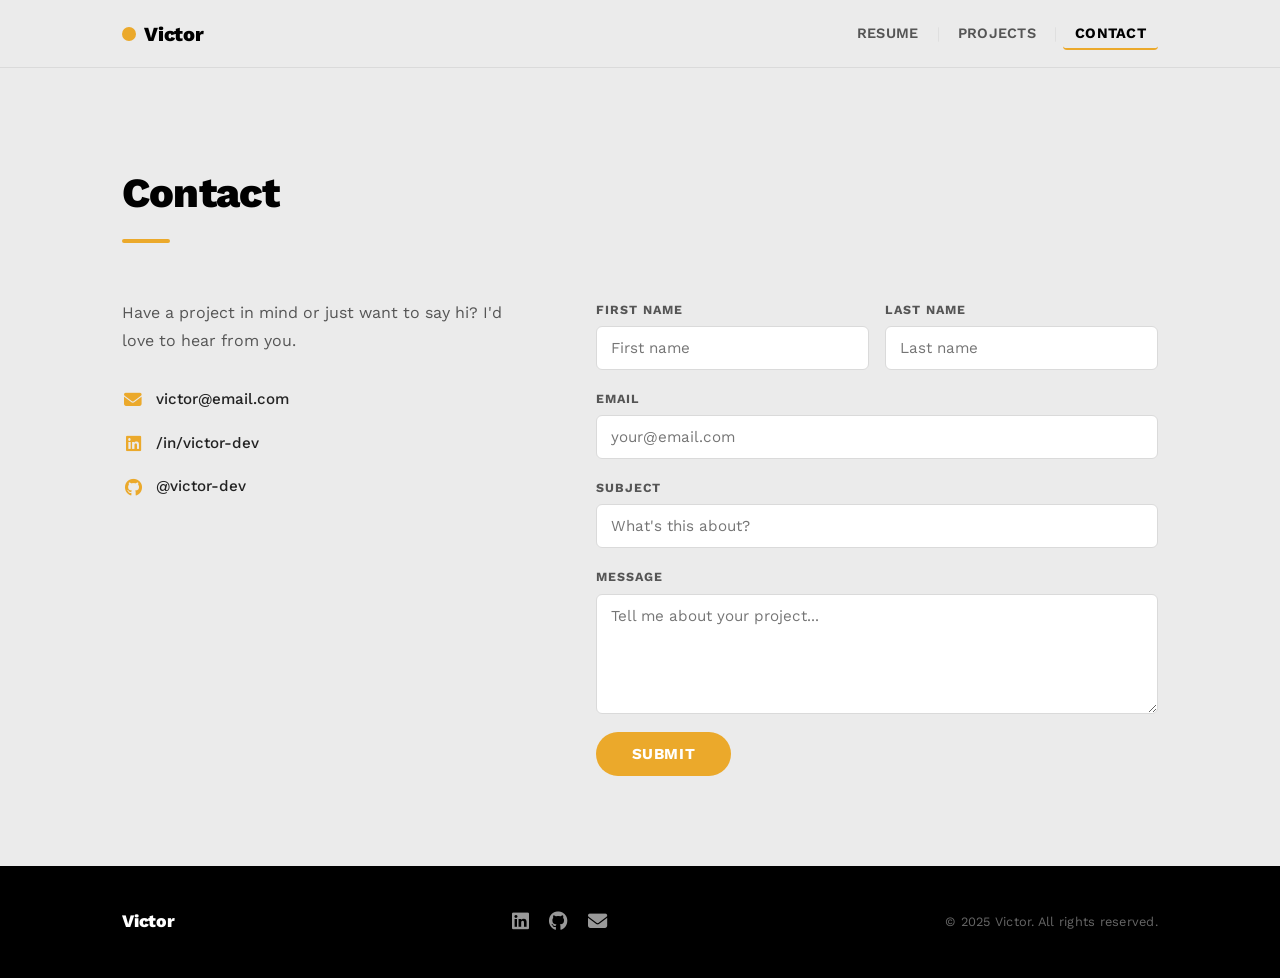
==== contact.html @ 8c77a8aa "ui change" ====
<!DOCTYPE html>
<html lang="en">

<head>
    <meta charset="UTF-8">
    <meta name="viewport" content="width=device-width, initial-scale=1.0">
    <title>Contact — Victor</title>
    <meta name="description" content="Get in touch with Victor — a creative developer open to freelance and full-time opportunities.">
    <link href="https://fonts.googleapis.com/css2?family=Work+Sans:wght@300;400;500;600;700;800;900&display=swap" rel="stylesheet">
    <link rel="stylesheet" href="https://cdnjs.cloudflare.com/ajax/libs/font-awesome/6.4.0/css/all.min.css">
    <link rel="stylesheet" href="styles.css">
</head>

<body>

    <!-- Header / Nav -->
    <header class="header">
        <nav class="nav">
            <a href="index.html" class="nav-brand">
                <span class="nav-dot"></span>
                Victor
            </a>
            <div class="nav-links" id="navLinks">
                <a href="resume.html" class="nav-link">Resume</a>
                <span class="nav-sep">|</span>
                <a href="projects.html" class="nav-link">Projects</a>
                <span class="nav-sep">|</span>
                <a href="contact.html" class="nav-link nav-active">Contact</a>
            </div>
            <button class="nav-toggle" id="navToggle" aria-label="Toggle navigation">
                <i class="fas fa-bars"></i>
            </button>
        </nav>
    </header>

    <!-- Contact Page -->
    <main class="page-main section">
        <div class="container">
            <h1 class="section-heading">Contact</h1>
            <div class="contact-wrapper">
                <!-- Info Left -->
                <div class="contact-info reveal">
                    <p class="contact-intro">Have a project in mind or just want to say hi? I'd love to hear from you.</p>
                    <div class="contact-item">
                        <i class="fas fa-envelope contact-icon"></i>
                        <span>victor@email.com</span>
                    </div>
                    <div class="contact-item">
                        <i class="fab fa-linkedin contact-icon"></i>
                        <span>/in/victor-dev</span>
                    </div>
                    <div class="contact-item">
                        <i class="fab fa-github contact-icon"></i>
                        <span>@victor-dev</span>
                    </div>
                </div>

                <!-- Form Right -->
                <form class="contact-form reveal" id="contactForm">
                    <div class="form-row">
                        <div class="form-group">
                            <label class="form-label" for="firstName">First Name</label>
                            <input type="text" id="firstName" class="form-input" name="firstName" placeholder="First name" required>
                        </div>
                        <div class="form-group">
                            <label class="form-label" for="lastName">Last Name</label>
                            <input type="text" id="lastName" class="form-input" name="lastName" placeholder="Last name" required>
                        </div>
                    </div>
                    <div class="form-group">
                        <label class="form-label" for="email">Email</label>
                        <input type="email" id="email" class="form-input" name="email" placeholder="your@email.com" required>
                    </div>
                    <div class="form-group">
                        <label class="form-label" for="subject">Subject</label>
                        <input type="text" id="subject" class="form-input" name="subject" placeholder="What's this about?" required>
                    </div>
                    <div class="form-group">
                        <label class="form-label" for="message">Message</label>
                        <textarea id="message" class="form-textarea" name="message" rows="5" placeholder="Tell me about your project..." required></textarea>
                    </div>
                    <button type="submit" class="submit-btn" id="submitBtn">Submit</button>
                </form>
            </div>
        </div>
    </main>

    <!-- Toast Notification -->
    <div id="toast" class="toast" role="alert" aria-live="polite">
        <div class="toast-content">
            <i class="toast-icon fas"></i>
            <div class="toast-text">
                <div class="toast-title"></div>
                <div class="toast-message"></div>
            </div>
        </div>
    </div>

    <!-- Footer -->
    <footer class="footer">
        <div class="container footer-inner">
            <p class="footer-name">Victor</p>
            <div class="footer-links">
                <a href="https://linkedin.com" class="footer-icon" aria-label="LinkedIn" target="_blank"><i class="fab fa-linkedin"></i></a>
                <a href="https://github.com" class="footer-icon" aria-label="GitHub" target="_blank"><i class="fab fa-github"></i></a>
                <a href="mailto:victor@email.com" class="footer-icon" aria-label="Email"><i class="fas fa-envelope"></i></a>
            </div>
            <p class="footer-copy">© 2025 Victor. All rights reserved.</p>
        </div>
    </footer>

    <script src="script.js"></script>
</body>

</html>
---- styles.css ----
/* ==============================
   CSS RESET & ROOT
============================== */
*, *::before, *::after {
    box-sizing: border-box;
    margin: 0;
    padding: 0;
}

:root {
    --bg:        #EBEBEB;
    --bg-alt:    #F3F3F3;
    --black:     #000000;
    --dark:      #222222;
    --grey:      #555555;
    --light-grey:#AAAAAA;
    --border:    #DADADA;
    --yellow:    #EBA92B;
    --red:       #D9534F;
    --teal:      #5BC0DE;
    --white:     #FFFFFF;
    --font:      'Work Sans', sans-serif;
    --nav-h:     68px;
    --max-w:     1100px;
    --radius:    50px;
    --transition: 0.22s ease;
}

html {
    scroll-behavior: smooth;
    font-size: 16px;
}

body {
    font-family: var(--font);
    background-color: var(--bg);
    color: var(--dark);
    line-height: 1.7;
    overflow-x: hidden;
}

a {
    text-decoration: none;
    color: inherit;
}

img {
    display: block;
    max-width: 100%;
    height: auto;
}

/* ==============================
   LAYOUT HELPERS
============================== */
.container {
    width: 100%;
    max-width: var(--max-w);
    margin: 0 auto;
    padding: 0 32px;
}

.section {
    padding: 90px 0;
}

/* Inner pages — full-height main area */
.page-main {
    min-height: calc(100vh - var(--nav-h) - 100px);
}

.section-alt {
    background-color: var(--bg-alt);
}

.section-heading {
    font-size: clamp(1.8rem, 4vw, 2.6rem);
    font-weight: 800;
    color: var(--black);
    letter-spacing: -0.02em;
    margin-bottom: 56px;
    position: relative;
    display: inline-block;
}

.section-heading::after {
    content: '';
    display: block;
    width: 48px;
    height: 4px;
    background: var(--yellow);
    border-radius: 2px;
    margin-top: 10px;
}

/* ==============================
   HEADER / NAV
============================== */
.header {
    position: sticky;
    top: 0;
    z-index: 100;
    background: rgba(235, 235, 235, 0.92);
    backdrop-filter: blur(12px);
    -webkit-backdrop-filter: blur(12px);
    border-bottom: 1px solid var(--border);
    height: var(--nav-h);
    display: flex;
    align-items: center;
}

.nav {
    max-width: var(--max-w);
    width: 100%;
    margin: 0 auto;
    padding: 0 32px;
    display: flex;
    align-items: center;
    justify-content: space-between;
}

.nav-brand {
    font-size: 1.25rem;
    font-weight: 800;
    letter-spacing: -0.01em;
    color: var(--black);
    display: flex;
    align-items: center;
    gap: 8px;
    text-decoration: none;
}

.nav-dot {
    display: inline-block;
    width: 14px;
    height: 14px;
    border-radius: 50%;
    background: var(--yellow);
    flex-shrink: 0;
    transition: transform var(--transition);
}

.nav-brand:hover .nav-dot {
    transform: scale(1.25);
}

.nav-links {
    display: flex;
    align-items: center;
    gap: 4px;
}

.nav-link {
    font-size: 0.9rem;
    font-weight: 600;
    color: var(--grey);
    padding: 4px 12px;
    border-radius: 4px;
    transition: color var(--transition), background var(--transition);
    letter-spacing: 0.02em;
    text-transform: uppercase;
}

.nav-link:hover {
    color: var(--black);
    background: rgba(0,0,0,0.05);
}

.nav-active {
    color: var(--black) !important;
    font-weight: 700;
    border-bottom: 2px solid var(--yellow);
    padding-bottom: 2px;
}

.nav-sep {
    color: var(--border);
    font-weight: 300;
    user-select: none;
    padding: 0 2px;
}

.nav-toggle {
    display: none;
    background: none;
    border: none;
    cursor: pointer;
    font-size: 1.3rem;
    color: var(--dark);
    padding: 6px;
    border-radius: 6px;
}

.nav-toggle:hover {
    background: rgba(0,0,0,0.07);
}

/* Mobile nav */
@media (max-width: 640px) {
    .nav-toggle {
        display: flex;
        align-items: center;
        justify-content: center;
    }
    .nav-links {
        display: none;
        position: absolute;
        top: var(--nav-h);
        left: 0;
        right: 0;
        background: var(--bg);
        flex-direction: column;
        align-items: flex-start;
        padding: 16px 32px 24px;
        border-bottom: 1px solid var(--border);
        gap: 0;
        box-shadow: 0 8px 24px rgba(0,0,0,0.08);
    }
    .nav-links.open {
        display: flex;
    }
    .nav-sep {
        display: none;
    }
    .nav-link {
        padding: 10px 0;
        font-size: 1rem;
        width: 100%;
    }
}

/* ==============================
   HERO
============================== */
.hero {
    background-color: var(--bg);
    min-height: calc(100vh - var(--nav-h));
    display: flex;
    align-items: center;
    padding: 60px 0;
}

.hero-container {
    display: flex;
    align-items: center;
    gap: 72px;
}

/* Circular Photo */
.hero-photo-wrap {
    flex-shrink: 0;
    display: flex;
    justify-content: center;
}

.hero-photo-circle {
    width: 300px;
    height: 300px;
    border-radius: 50%;
    overflow: hidden;
    border: 5px solid var(--yellow);
    box-shadow: 0 16px 56px rgba(0,0,0,0.13);
    transition: box-shadow var(--transition), transform var(--transition);
}

.hero-photo-circle:hover {
    box-shadow: 0 20px 64px rgba(0,0,0,0.18);
    transform: translateY(-4px);
}

.hero-photo {
    width: 100%;
    height: 100%;
    object-fit: cover;
    object-position: top center;
}

/* Hero Text */
.hero-text {
    flex: 1;
}

.hero-heading {
    font-size: clamp(4rem, 10vw, 8rem);
    font-weight: 900;
    line-height: 0.95;
    color: var(--black);
    letter-spacing: -0.04em;
    margin-bottom: 20px;
    animation: fadeUp 0.6s ease both;
}

.hero-sub {
    font-size: clamp(1rem, 2.5vw, 1.2rem);
    color: var(--grey);
    max-width: 460px;
    margin-bottom: 40px;
    font-weight: 400;
    animation: fadeUp 0.7s 0.1s ease both;
}

.hero-sub strong {
    color: var(--black);
    font-weight: 700;
}

/* CTA Buttons */
.hero-cta-row {
    display: flex;
    gap: 16px;
    flex-wrap: wrap;
    animation: fadeUp 0.7s 0.2s ease both;
}

.cta-btn {
    display: inline-flex;
    align-items: center;
    justify-content: center;
    width: 110px;
    height: 110px;
    border-radius: 50%;
    font-family: var(--font);
    font-size: 0.9rem;
    font-weight: 700;
    letter-spacing: 0.04em;
    text-transform: uppercase;
    color: var(--white);
    transition: transform var(--transition), box-shadow var(--transition);
    box-shadow: 0 6px 24px rgba(0,0,0,0.15);
    cursor: pointer;
    text-align: center;
}

.cta-btn:hover {
    transform: translateY(-5px) scale(1.06);
    box-shadow: 0 14px 36px rgba(0,0,0,0.22);
    color: var(--white);
}

.cta-yellow { background-color: var(--yellow); }
.cta-red    { background-color: var(--red); }
.cta-teal   { background-color: var(--teal); }

/* Responsive hero */
@media (max-width: 860px) {
    .hero-container {
        flex-direction: column;
        gap: 40px;
        text-align: center;
    }
    .hero-sub {
        margin: 0 auto 36px;
    }
    .hero-cta-row {
        justify-content: center;
    }
    .hero-heading {
        font-size: clamp(3.5rem, 15vw, 6rem);
    }
}

@media (max-width: 480px) {
    .hero-photo-circle {
        width: 220px;
        height: 220px;
    }
    .cta-btn {
        width: 90px;
        height: 90px;
        font-size: 0.8rem;
    }
}

/* ==============================
   RESUME SECTION
============================== */
.resume-section {
    background-color: var(--bg);
}

.resume-block {
    display: flex;
    gap: 48px;
    margin-bottom: 56px;
    padding-bottom: 48px;
    border-bottom: 1px solid var(--border);
}

.resume-block:last-child {
    border-bottom: none;
    margin-bottom: 0;
}

.resume-label {
    font-size: 1rem;
    font-weight: 800;
    color: var(--black);
    text-transform: uppercase;
    letter-spacing: 0.06em;
    min-width: 180px;
    padding-top: 4px;
}

.resume-entries {
    flex: 1;
    display: flex;
    flex-direction: column;
    gap: 32px;
}

.resume-entry {
    display: flex;
    gap: 32px;
}

.resume-meta {
    min-width: 120px;
    flex-shrink: 0;
}

.resume-date {
    font-size: 0.82rem;
    font-weight: 600;
    color: var(--light-grey);
    text-transform: uppercase;
    letter-spacing: 0.06em;
}

.resume-role {
    font-size: 1.05rem;
    font-weight: 700;
    color: var(--black);
    margin-bottom: 4px;
}

.resume-company {
    font-size: 0.9rem;
    color: var(--yellow);
    font-weight: 600;
    margin-bottom: 8px;
}

.resume-desc {
    font-size: 0.9rem;
    color: var(--grey);
    line-height: 1.7;
}

.skill-pill-row {
    display: flex;
    gap: 8px;
    flex-wrap: wrap;
}

.skill-pill {
    background: var(--bg-alt);
    border: 1px solid var(--border);
    color: var(--dark);
    padding: 5px 14px;
    border-radius: 20px;
    font-size: 0.82rem;
    font-weight: 600;
    letter-spacing: 0.02em;
    transition: background var(--transition), border-color var(--transition);
}

.skill-pill:hover {
    background: var(--yellow);
    border-color: var(--yellow);
    color: var(--white);
}

/* Responsive resume */
@media (max-width: 720px) {
    .resume-block {
        flex-direction: column;
        gap: 12px;
    }
    .resume-label {
        min-width: unset;
    }
    .resume-entry {
        flex-direction: column;
        gap: 8px;
    }
    .resume-meta {
        min-width: unset;
    }
}

/* ==============================
   PROJECTS SECTION
============================== */
.projects-section {
    background-color: var(--bg-alt);
}

.project-row {
    display: flex;
    align-items: center;
    gap: 64px;
    padding-bottom: 72px;
    margin-bottom: 72px;
    border-bottom: 1px solid var(--border);
}

.project-row:last-child {
    border-bottom: none;
    padding-bottom: 0;
    margin-bottom: 0;
}

/* Alternate layout: image on left */
.project-row-alt {
    flex-direction: row-reverse;
}

.project-text {
    flex: 1;
}

.project-title {
    font-size: clamp(1.4rem, 3vw, 2rem);
    font-weight: 800;
    color: var(--black);
    margin-bottom: 16px;
    letter-spacing: -0.02em;
}

.project-desc {
    font-size: 0.95rem;
    color: var(--grey);
    margin-bottom: 20px;
    line-height: 1.75;
}

.project-tags {
    display: flex;
    gap: 8px;
    flex-wrap: wrap;
    margin-bottom: 24px;
}

.p-tag {
    background: var(--bg);
    border: 1px solid var(--border);
    color: var(--dark);
    padding: 4px 12px;
    border-radius: 4px;
    font-size: 0.78rem;
    font-weight: 700;
    text-transform: uppercase;
    letter-spacing: 0.06em;
}

.project-btn {
    display: inline-block;
    padding: 11px 28px;
    border-radius: var(--radius);
    background: var(--black);
    color: var(--white);
    font-family: var(--font);
    font-size: 0.88rem;
    font-weight: 700;
    letter-spacing: 0.04em;
    text-transform: uppercase;
    transition: background var(--transition), transform var(--transition), box-shadow var(--transition);
}

.project-btn:hover {
    background: var(--yellow);
    color: var(--white);
    transform: translateY(-2px);
    box-shadow: 0 8px 24px rgba(235, 169, 43, 0.35);
}

.project-img-wrap {
    flex: 1;
    border-radius: 8px;
    overflow: hidden;
    box-shadow: 0 8px 40px rgba(0,0,0,0.1);
    transition: box-shadow var(--transition), transform var(--transition);
}

.project-img-wrap:hover {
    box-shadow: 0 16px 56px rgba(0,0,0,0.16);
    transform: translateY(-4px);
}

.project-img {
    width: 100%;
    height: 280px;
    object-fit: cover;
    transition: transform 0.35s ease;
}

.project-img-wrap:hover .project-img {
    transform: scale(1.03);
}

/* Responsive projects */
@media (max-width: 800px) {
    .project-row,
    .project-row-alt {
        flex-direction: column;
        gap: 32px;
    }
    .project-img {
        height: 220px;
    }
}

/* ==============================
   CONTACT SECTION
============================== */
.contact-section {
    background-color: var(--bg);
}

.contact-wrapper {
    display: flex;
    gap: 72px;
    align-items: flex-start;
}

.contact-info {
    flex: 1;
    min-width: 220px;
}

.contact-intro {
    font-size: 1rem;
    color: var(--grey);
    margin-bottom: 32px;
    line-height: 1.75;
}

.contact-item {
    display: flex;
    align-items: center;
    gap: 12px;
    margin-bottom: 18px;
    font-size: 0.95rem;
    color: var(--dark);
    font-weight: 500;
}

.contact-icon {
    font-size: 1.1rem;
    color: var(--yellow);
    width: 22px;
    text-align: center;
    flex-shrink: 0;
}

/* Contact Form */
.contact-form {
    flex: 1.4;
}

.form-row {
    display: flex;
    gap: 16px;
}

.form-group {
    display: flex;
    flex-direction: column;
    margin-bottom: 18px;
    flex: 1;
}

.form-label {
    font-size: 0.78rem;
    font-weight: 700;
    letter-spacing: 0.08em;
    text-transform: uppercase;
    color: var(--grey);
    margin-bottom: 6px;
}

.form-input,
.form-textarea {
    padding: 12px 14px;
    border: 1.5px solid var(--border);
    border-radius: 6px;
    background: var(--white);
    font-family: var(--font);
    font-size: 0.95rem;
    color: var(--dark);
    outline: none;
    transition: border-color var(--transition), box-shadow var(--transition);
}

.form-input:focus,
.form-textarea:focus {
    border-color: var(--yellow);
    box-shadow: 0 0 0 3px rgba(235, 169, 43, 0.15);
}

.form-textarea {
    resize: vertical;
    min-height: 120px;
}

.submit-btn {
    padding: 13px 36px;
    background: var(--yellow);
    color: var(--white);
    border: none;
    border-radius: var(--radius);
    font-family: var(--font);
    font-size: 0.95rem;
    font-weight: 700;
    letter-spacing: 0.04em;
    text-transform: uppercase;
    cursor: pointer;
    transition: background var(--transition), transform var(--transition), box-shadow var(--transition);
}

.submit-btn:hover {
    background: #d4991f;
    transform: translateY(-2px);
    box-shadow: 0 8px 24px rgba(235, 169, 43, 0.4);
}

.submit-btn:active {
    transform: translateY(0);
}

/* Responsive contact */
@media (max-width: 760px) {
    .contact-wrapper {
        flex-direction: column;
        gap: 40px;
    }
    .form-row {
        flex-direction: column;
        gap: 0;
    }
}

/* ==============================
   FOOTER
============================== */
.footer {
    background-color: var(--black);
    color: var(--white);
    padding: 40px 0;
}

.footer-inner {
    display: flex;
    align-items: center;
    justify-content: space-between;
    flex-wrap: wrap;
    gap: 20px;
}

.footer-name {
    font-size: 1.1rem;
    font-weight: 800;
    letter-spacing: -0.01em;
}

.footer-links {
    display: flex;
    gap: 20px;
}

.footer-icon {
    font-size: 1.2rem;
    color: rgba(255,255,255,0.6);
    transition: color var(--transition), transform var(--transition);
}

.footer-icon:hover {
    color: var(--yellow);
    transform: translateY(-2px);
}

.footer-copy {
    font-size: 0.8rem;
    color: rgba(255,255,255,0.4);
    letter-spacing: 0.02em;
}

@media (max-width: 580px) {
    .footer-inner {
        flex-direction: column;
        align-items: center;
        text-align: center;
        gap: 12px;
    }
}

/* ==============================
   TOAST NOTIFICATION
============================== */
.toast {
    position: fixed;
    bottom: 28px;
    right: 28px;
    background: var(--white);
    border-radius: 10px;
    box-shadow: 0 8px 32px rgba(0,0,0,0.14);
    padding: 14px 20px;
    display: flex;
    align-items: center;
    gap: 12px;
    min-width: 280px;
    transform: translateY(120%);
    opacity: 0;
    transition: transform 0.35s cubic-bezier(0.34, 1.56, 0.64, 1), opacity 0.3s ease;
    z-index: 999;
    border-left: 4px solid var(--yellow);
}

.toast.show {
    transform: translateY(0);
    opacity: 1;
}

.toast.success {
    border-left-color: #3bb077;
}

.toast.error {
    border-left-color: var(--red);
}

.toast-content {
    display: flex;
    align-items: center;
    gap: 12px;
}

.toast-icon {
    font-size: 1rem;
    color: var(--yellow);
    flex-shrink: 0;
}

.toast.success .toast-icon { color: #3bb077; }
.toast.error .toast-icon   { color: var(--red); }

.toast-title {
    font-size: 0.85rem;
    font-weight: 700;
    color: var(--black);
    margin-bottom: 2px;
}

.toast-message {
    font-size: 0.8rem;
    color: var(--grey);
}

/* ==============================
   ANIMATIONS
============================== */
@keyframes fadeUp {
    from { opacity: 0; transform: translateY(24px); }
    to   { opacity: 1; transform: translateY(0); }
}

/* Scroll reveal */
.reveal {
    opacity: 0;
    transform: translateY(28px);
    transition: opacity 0.55s ease, transform 0.55s ease;
}

.reveal.visible {
    opacity: 1;
    transform: translateY(0);
}
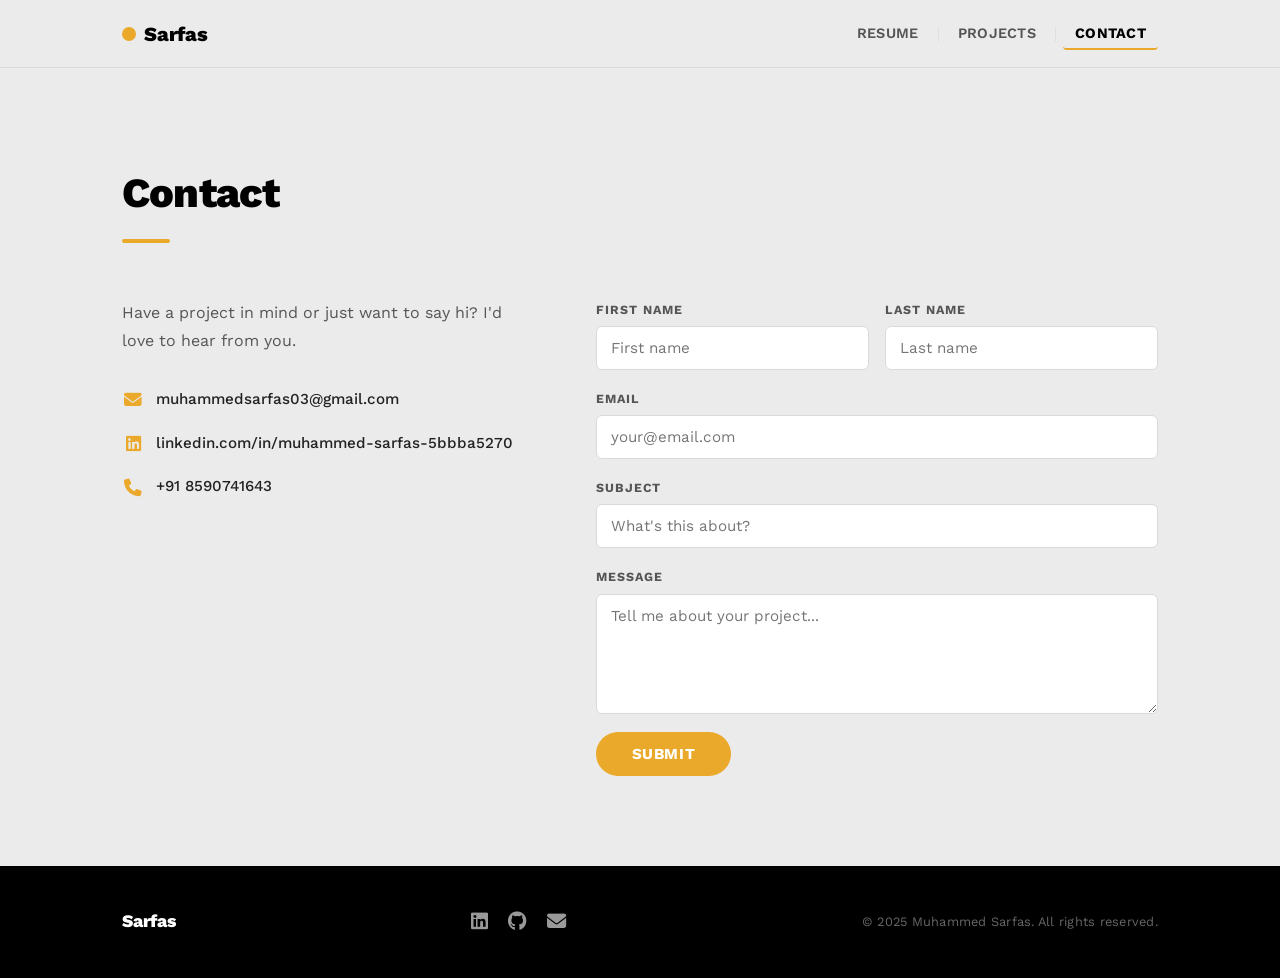
==== commit 416d8e34: "Details update" ====
--- a/contact.html
+++ b/contact.html
@@ -4,8 +4,8 @@
 <head>
     <meta charset="UTF-8">
     <meta name="viewport" content="width=device-width, initial-scale=1.0">
-    <title>Contact — Victor</title>
-    <meta name="description" content="Get in touch with Victor — a creative developer open to freelance and full-time opportunities.">
+    <title>Contact — Sarfas</title>
+    <meta name="description" content="Get in touch with Muhammed Sarfas — a creative developer open to freelance and full-time opportunities.">
     <link href="https://fonts.googleapis.com/css2?family=Work+Sans:wght@300;400;500;600;700;800;900&display=swap" rel="stylesheet">
     <link rel="stylesheet" href="https://cdnjs.cloudflare.com/ajax/libs/font-awesome/6.4.0/css/all.min.css">
     <link rel="stylesheet" href="styles.css">
@@ -18,7 +18,7 @@
         <nav class="nav">
             <a href="index.html" class="nav-brand">
                 <span class="nav-dot"></span>
-                Victor
+                Sarfas
             </a>
             <div class="nav-links" id="navLinks">
                 <a href="resume.html" class="nav-link">Resume</a>
@@ -43,20 +43,20 @@
                     <p class="contact-intro">Have a project in mind or just want to say hi? I'd love to hear from you.</p>
                     <div class="contact-item">
                         <i class="fas fa-envelope contact-icon"></i>
-                        <span>victor@email.com</span>
+                        <a href="mailto:muhammedsarfas03@gmail.com"><span>muhammedsarfas03@gmail.com</span></a>
                     </div>
                     <div class="contact-item">
                         <i class="fab fa-linkedin contact-icon"></i>
-                        <span>/in/victor-dev</span>
+                        <a href="https://linkedin.com/in/muhammed-sarfas-5bbba5270" target="_blank"><span>linkedin.com/in/muhammed-sarfas-5bbba5270</span></a>
                     </div>
                     <div class="contact-item">
-                        <i class="fab fa-github contact-icon"></i>
-                        <span>@victor-dev</span>
+                        <i class="fas fa-phone contact-icon"></i>
+                        <a href="tel:+918590741643"><span>+91 8590741643</span></a>
                     </div>
                 </div>
 
                 <!-- Form Right -->
-                <form class="contact-form reveal" id="contactForm">
+                <form class="contact-form reveal" id="contactForm" action="mailto:muhammedsarfas03@gmail.com" method="post" enctype="text/plain">
                     <div class="form-row">
                         <div class="form-group">
                             <label class="form-label" for="firstName">First Name</label>
@@ -99,13 +99,13 @@
     <!-- Footer -->
     <footer class="footer">
         <div class="container footer-inner">
-            <p class="footer-name">Victor</p>
+            <p class="footer-name">Sarfas</p>
             <div class="footer-links">
-                <a href="https://linkedin.com" class="footer-icon" aria-label="LinkedIn" target="_blank"><i class="fab fa-linkedin"></i></a>
+                <a href="https://linkedin.com/in/muhammed-sarfas-5bbba5270" class="footer-icon" aria-label="LinkedIn" target="_blank"><i class="fab fa-linkedin"></i></a>
                 <a href="https://github.com" class="footer-icon" aria-label="GitHub" target="_blank"><i class="fab fa-github"></i></a>
-                <a href="mailto:victor@email.com" class="footer-icon" aria-label="Email"><i class="fas fa-envelope"></i></a>
+                <a href="mailto:muhammedsarfas03@gmail.com" class="footer-icon" aria-label="Email"><i class="fas fa-envelope"></i></a>
             </div>
-            <p class="footer-copy">© 2025 Victor. All rights reserved.</p>
+            <p class="footer-copy">© 2025 Muhammed Sarfas. All rights reserved.</p>
         </div>
     </footer>
 
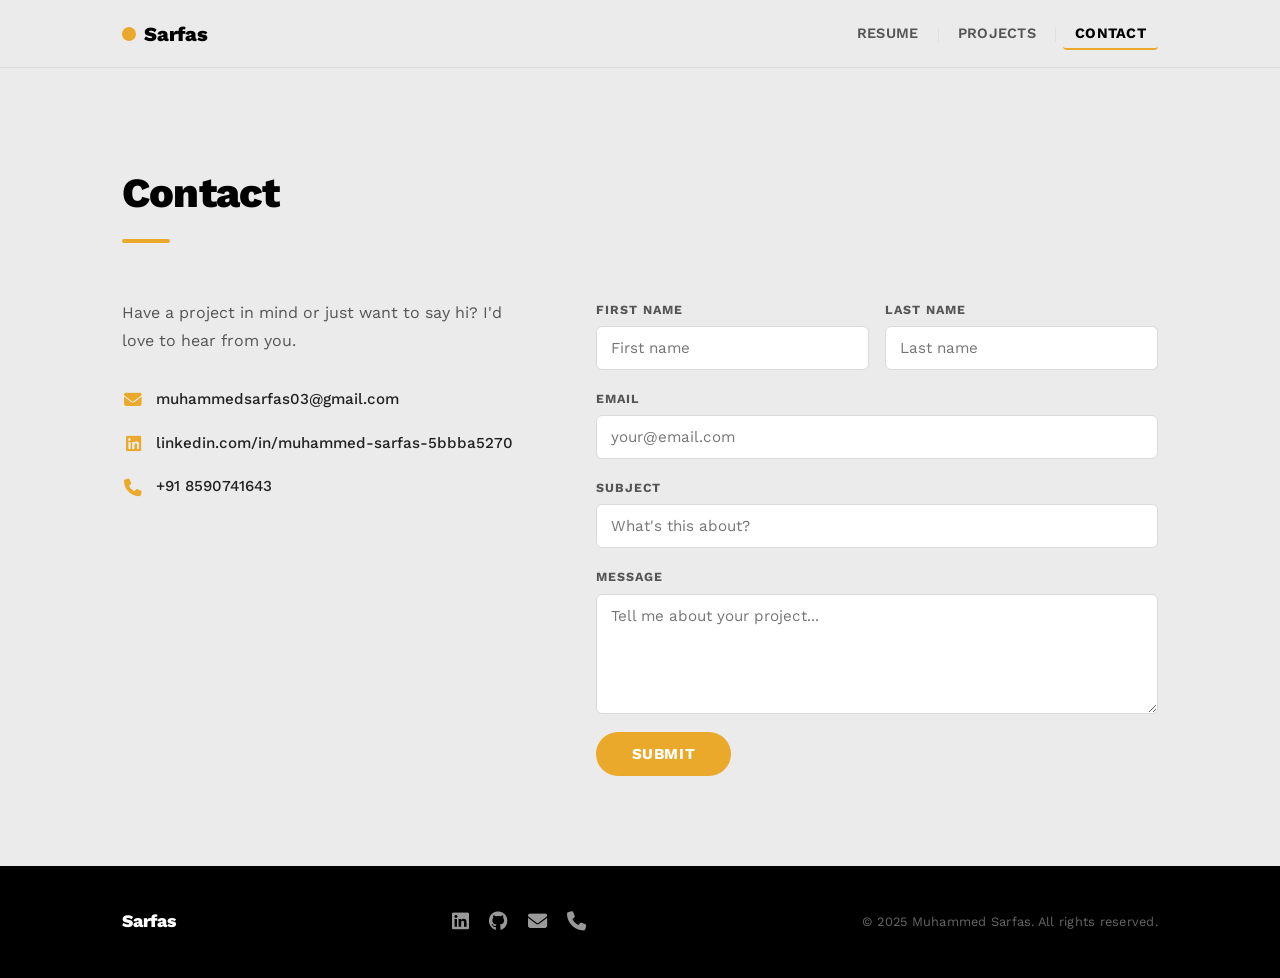
==== commit ff1eb3f9: "details update" ====
--- a/contact.html
+++ b/contact.html
@@ -104,6 +104,7 @@
                 <a href="https://linkedin.com/in/muhammed-sarfas-5bbba5270" class="footer-icon" aria-label="LinkedIn" target="_blank"><i class="fab fa-linkedin"></i></a>
                 <a href="https://github.com" class="footer-icon" aria-label="GitHub" target="_blank"><i class="fab fa-github"></i></a>
                 <a href="mailto:muhammedsarfas03@gmail.com" class="footer-icon" aria-label="Email"><i class="fas fa-envelope"></i></a>
+                <a href="tel:+918590741643" class="footer-icon" aria-label="Phone"><i class="fas fa-phone"></i></a>
             </div>
             <p class="footer-copy">© 2025 Muhammed Sarfas. All rights reserved.</p>
         </div>
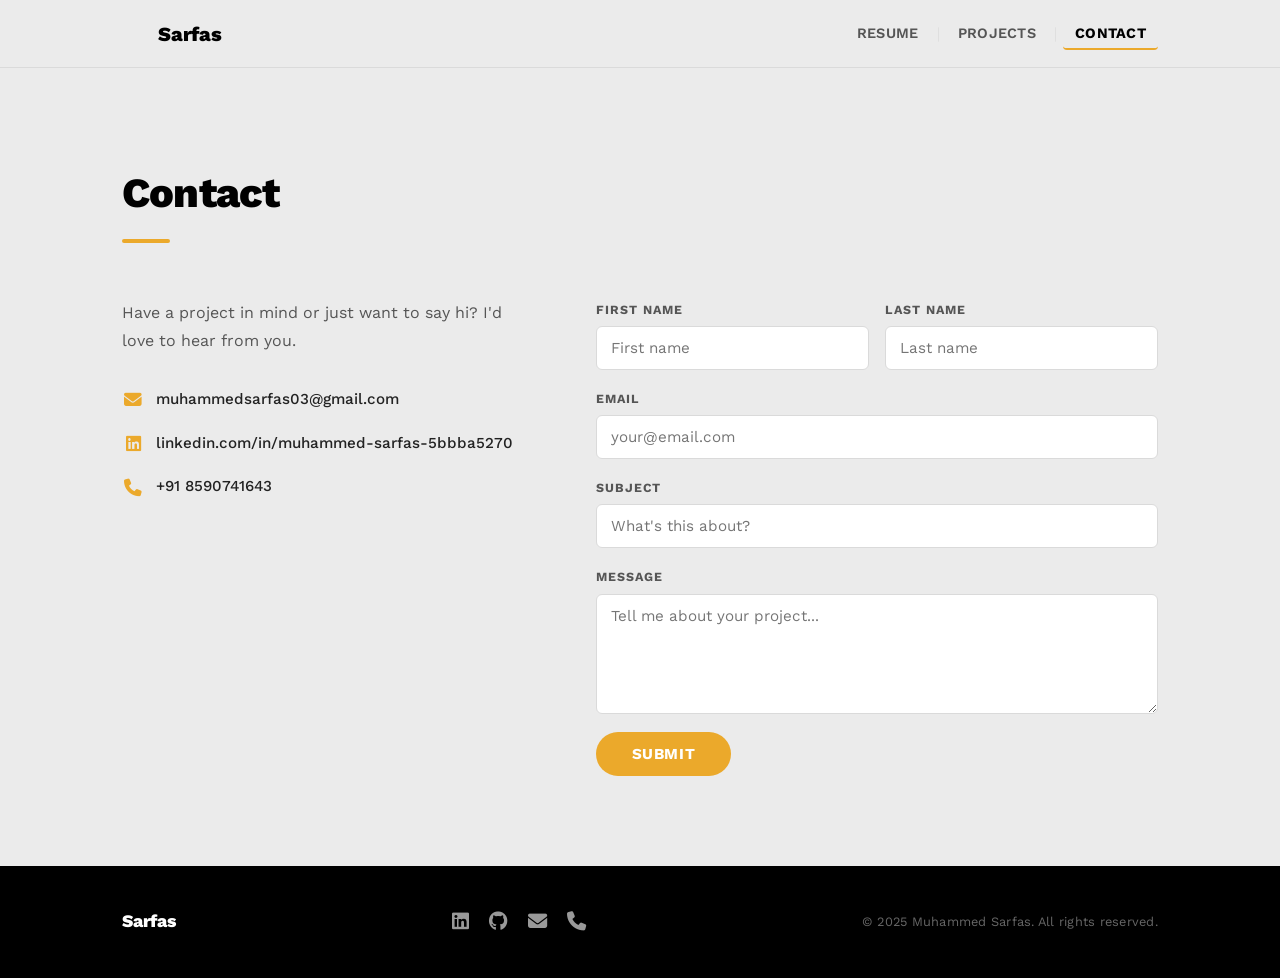
==== commit 94056881: "autofill error" ====
--- a/contact.html
+++ b/contact.html
@@ -56,28 +56,28 @@
                 </div>
 
                 <!-- Form Right -->
-                <form class="contact-form reveal" id="contactForm" action="mailto:muhammedsarfas03@gmail.com" method="post" enctype="text/plain">
+                <form class="contact-form reveal" id="contactForm" action="mailto:muhammedsarfas03@gmail.com" method="post" enctype="text/plain" autocomplete="off">
                     <div class="form-row">
                         <div class="form-group">
                             <label class="form-label" for="firstName">First Name</label>
-                            <input type="text" id="firstName" class="form-input" name="firstName" placeholder="First name" required>
+                            <input type="text" id="firstName" class="form-input" name="firstName" placeholder="First name" autocomplete="off" required>
                         </div>
                         <div class="form-group">
                             <label class="form-label" for="lastName">Last Name</label>
-                            <input type="text" id="lastName" class="form-input" name="lastName" placeholder="Last name" required>
+                            <input type="text" id="lastName" class="form-input" name="lastName" placeholder="Last name" autocomplete="off" required>
                         </div>
                     </div>
                     <div class="form-group">
                         <label class="form-label" for="email">Email</label>
-                        <input type="email" id="email" class="form-input" name="email" placeholder="your@email.com" required>
+                        <input type="email" id="email" class="form-input" name="email" placeholder="your@email.com" autocomplete="off" required>
                     </div>
                     <div class="form-group">
                         <label class="form-label" for="subject">Subject</label>
-                        <input type="text" id="subject" class="form-input" name="subject" placeholder="What's this about?" required>
+                        <input type="text" id="subject" class="form-input" name="subject" placeholder="What's this about?" autocomplete="off" required>
                     </div>
                     <div class="form-group">
                         <label class="form-label" for="message">Message</label>
-                        <textarea id="message" class="form-textarea" name="message" rows="5" placeholder="Tell me about your project..." required></textarea>
+                        <textarea id="message" class="form-textarea" name="message" rows="5" placeholder="Tell me about your project..." autocomplete="off" required></textarea>
                     </div>
                     <button type="submit" class="submit-btn" id="submitBtn">Submit</button>
                 </form>
--- a/styles.css
+++ b/styles.css
@@ -1,28 +1,30 @@
 /* ==============================
    CSS RESET & ROOT
 ============================== */
-*, *::before, *::after {
+*,
+*::before,
+*::after {
     box-sizing: border-box;
     margin: 0;
     padding: 0;
 }
 
 :root {
-    --bg:        #EBEBEB;
-    --bg-alt:    #F3F3F3;
-    --black:     #000000;
-    --dark:      #222222;
-    --grey:      #555555;
-    --light-grey:#AAAAAA;
-    --border:    #DADADA;
-    --yellow:    #EBA92B;
-    --red:       #D9534F;
-    --teal:      #5BC0DE;
-    --white:     #FFFFFF;
-    --font:      'Work Sans', sans-serif;
-    --nav-h:     68px;
-    --max-w:     1100px;
-    --radius:    50px;
+    --bg: #EBEBEB;
+    --bg-alt: #F3F3F3;
+    --black: #000000;
+    --dark: #222222;
+    --grey: #555555;
+    --light-grey: #AAAAAA;
+    --border: #DADADA;
+    --yellow: #EBA92B;
+    --red: #D9534F;
+    --teal: #5BC0DE;
+    --white: #FFFFFF;
+    --font: 'Work Sans', sans-serif;
+    --nav-h: 68px;
+    --max-w: 1100px;
+    --radius: 50px;
     --transition: 0.22s ease;
 }
 
@@ -132,10 +134,9 @@
 
 .nav-dot {
     display: inline-block;
-    width: 14px;
-    height: 14px;
-    border-radius: 50%;
-    background: var(--yellow);
+    width: 28px;
+    height: 28px;
+    background: transparent;
     flex-shrink: 0;
     transition: transform var(--transition);
 }
@@ -163,7 +164,7 @@
 
 .nav-link:hover {
     color: var(--black);
-    background: rgba(0,0,0,0.05);
+    background: rgba(0, 0, 0, 0.05);
 }
 
 .nav-active {
@@ -192,7 +193,7 @@
 }
 
 .nav-toggle:hover {
-    background: rgba(0,0,0,0.07);
+    background: rgba(0, 0, 0, 0.07);
 }
 
 /* Mobile nav */
@@ -202,6 +203,7 @@
         align-items: center;
         justify-content: center;
     }
+
     .nav-links {
         display: none;
         position: absolute;
@@ -214,14 +216,17 @@
         padding: 16px 32px 24px;
         border-bottom: 1px solid var(--border);
         gap: 0;
-        box-shadow: 0 8px 24px rgba(0,0,0,0.08);
-    }
+        box-shadow: 0 8px 24px rgba(0, 0, 0, 0.08);
+    }
+
     .nav-links.open {
         display: flex;
     }
+
     .nav-sep {
         display: none;
     }
+
     .nav-link {
         padding: 10px 0;
         font-size: 1rem;
@@ -236,48 +241,38 @@
     background-color: var(--bg);
     min-height: calc(100vh - var(--nav-h));
     display: flex;
-    align-items: center;
-    padding: 60px 0;
+    align-items: stretch;
+    padding-bottom: 0;
 }
 
 .hero-container {
     display: flex;
-    align-items: center;
+    align-items: stretch;
     gap: 72px;
 }
 
-/* Circular Photo */
-.hero-photo-wrap {
+/* Hero Image (right side) */
+.hero-image-wrap {
     flex-shrink: 0;
     display: flex;
     justify-content: center;
-}
-
-.hero-photo-circle {
-    width: 300px;
-    height: 300px;
-    border-radius: 50%;
-    overflow: hidden;
-    border: 5px solid var(--yellow);
-    box-shadow: 0 16px 56px rgba(0,0,0,0.13);
-    transition: box-shadow var(--transition), transform var(--transition);
-}
-
-.hero-photo-circle:hover {
-    box-shadow: 0 20px 64px rgba(0,0,0,0.18);
-    transform: translateY(-4px);
-}
-
-.hero-photo {
-    width: 100%;
-    height: 100%;
-    object-fit: cover;
-    object-position: top center;
+    align-items: flex-end;
+}
+
+.hero-image {
+    max-height: 665px;
+    width: auto;
+    object-fit: contain;
+    object-position: bottom;
+    display: block;
 }
 
 /* Hero Text */
 .hero-text {
     flex: 1;
+    display: flex;
+    flex-direction: column;
+    justify-content: center;
 }
 
 .hero-heading {
@@ -310,6 +305,39 @@
     gap: 16px;
     flex-wrap: wrap;
     animation: fadeUp 0.7s 0.2s ease both;
+    /* allow orbiting ink blob to extend outside button bounds */
+    overflow: visible;
+}
+
+/* Blob wrapper — positions canvas exactly over the circle button */
+.blob-wrapper {
+    position: relative;
+    display: inline-flex;
+    align-items: center;
+    justify-content: center;
+    width: 110px;
+    height: 110px;
+    /* allow orbiting blob to show outside the button rim */
+    overflow: visible;
+}
+
+.blob-canvas {
+    position: absolute;
+    /* centred on the wrapper, but larger so orbit trail spans outside */
+    width: 200%;
+    height: 200%;
+    top: 50%;
+    left: 50%;
+    transform: translate(-50%, -50%);
+    pointer-events: none;
+    /* NO border-radius — we clip via the canvas clip path in JS, not CSS */
+    z-index: 1;
+}
+
+.blob-wrapper .cta-btn {
+    position: relative;
+    z-index: 2;
+    /* background is now drawn by canvas during animation, then restored */
 }
 
 .cta-btn {
@@ -326,20 +354,28 @@
     text-transform: uppercase;
     color: var(--white);
     transition: transform var(--transition), box-shadow var(--transition);
-    box-shadow: 0 6px 24px rgba(0,0,0,0.15);
+    box-shadow: 0 6px 24px rgba(0, 0, 0, 0.15);
     cursor: pointer;
     text-align: center;
 }
 
 .cta-btn:hover {
     transform: translateY(-5px) scale(1.06);
-    box-shadow: 0 14px 36px rgba(0,0,0,0.22);
+    box-shadow: 0 14px 36px rgba(0, 0, 0, 0.22);
     color: var(--white);
 }
 
-.cta-yellow { background-color: var(--yellow); }
-.cta-red    { background-color: var(--red); }
-.cta-teal   { background-color: var(--teal); }
+.cta-yellow {
+    background-color: var(--yellow);
+}
+
+.cta-red {
+    background-color: var(--red);
+}
+
+.cta-teal {
+    background-color: var(--teal);
+}
 
 /* Responsive hero */
 @media (max-width: 860px) {
@@ -348,26 +384,38 @@
         gap: 40px;
         text-align: center;
     }
+
     .hero-sub {
         margin: 0 auto 36px;
     }
+
     .hero-cta-row {
         justify-content: center;
     }
+
     .hero-heading {
         font-size: clamp(3.5rem, 15vw, 6rem);
     }
+
+    .hero-image {
+        max-height: 320px;
+    }
 }
 
 @media (max-width: 480px) {
-    .hero-photo-circle {
-        width: 220px;
-        height: 220px;
-    }
+    .hero-image {
+        max-height: 360px;
+    }
+
     .cta-btn {
         width: 90px;
         height: 90px;
         font-size: 0.8rem;
+    }
+
+    .blob-wrapper {
+        width: 90px;
+        height: 90px;
     }
 }
 
@@ -444,6 +492,29 @@
     font-size: 0.9rem;
     color: var(--grey);
     line-height: 1.7;
+}
+
+/* Education layout */
+.edu-header {
+    display: flex;
+    align-items: flex-start;
+    gap: 14px;
+    margin-bottom: 10px;
+}
+
+.edu-logo {
+    width: 48px;
+    height: 48px;
+    object-fit: contain;
+    flex-shrink: 0;
+    border-radius: 6px;
+    margin-top: 2px;
+}
+
+.edu-grade {
+    margin-top: 10px;
+    font-weight: 600;
+    color: var(--grey);
 }
 
 .skill-pill-row {
@@ -461,7 +532,15 @@
     font-size: 0.82rem;
     font-weight: 600;
     letter-spacing: 0.02em;
-    transition: background var(--transition), border-color var(--transition);
+    transition: background var(--transition), border-color var(--transition),
+        color var(--transition);
+    /* pop reveal — starts hidden */
+    opacity: 0;
+    transform: scale(0.5);
+}
+
+.skill-pill.popped {
+    animation: popIn 0.38s cubic-bezier(0.34, 1.56, 0.64, 1) forwards;
 }
 
 .skill-pill:hover {
@@ -476,13 +555,16 @@
         flex-direction: column;
         gap: 12px;
     }
+
     .resume-label {
         min-width: unset;
     }
+
     .resume-entry {
         flex-direction: column;
         gap: 8px;
     }
+
     .resume-meta {
         min-width: unset;
     }
@@ -578,12 +660,12 @@
     flex: 1;
     border-radius: 8px;
     overflow: hidden;
-    box-shadow: 0 8px 40px rgba(0,0,0,0.1);
+    box-shadow: 0 8px 40px rgba(0, 0, 0, 0.1);
     transition: box-shadow var(--transition), transform var(--transition);
 }
 
 .project-img-wrap:hover {
-    box-shadow: 0 16px 56px rgba(0,0,0,0.16);
+    box-shadow: 0 16px 56px rgba(0, 0, 0, 0.16);
     transform: translateY(-4px);
 }
 
@@ -600,11 +682,13 @@
 
 /* Responsive projects */
 @media (max-width: 800px) {
+
     .project-row,
     .project-row-alt {
         flex-direction: column;
         gap: 32px;
     }
+
     .project-img {
         height: 220px;
     }
@@ -734,6 +818,7 @@
         flex-direction: column;
         gap: 40px;
     }
+
     .form-row {
         flex-direction: column;
         gap: 0;
@@ -770,7 +855,7 @@
 
 .footer-icon {
     font-size: 1.2rem;
-    color: rgba(255,255,255,0.6);
+    color: rgba(255, 255, 255, 0.6);
     transition: color var(--transition), transform var(--transition);
 }
 
@@ -781,7 +866,7 @@
 
 .footer-copy {
     font-size: 0.8rem;
-    color: rgba(255,255,255,0.4);
+    color: rgba(255, 255, 255, 0.4);
     letter-spacing: 0.02em;
 }
 
@@ -803,7 +888,7 @@
     right: 28px;
     background: var(--white);
     border-radius: 10px;
-    box-shadow: 0 8px 32px rgba(0,0,0,0.14);
+    box-shadow: 0 8px 32px rgba(0, 0, 0, 0.14);
     padding: 14px 20px;
     display: flex;
     align-items: center;
@@ -841,8 +926,13 @@
     flex-shrink: 0;
 }
 
-.toast.success .toast-icon { color: #3bb077; }
-.toast.error .toast-icon   { color: var(--red); }
+.toast.success .toast-icon {
+    color: #3bb077;
+}
+
+.toast.error .toast-icon {
+    color: var(--red);
+}
 
 .toast-title {
     font-size: 0.85rem;
@@ -860,8 +950,27 @@
    ANIMATIONS
 ============================== */
 @keyframes fadeUp {
-    from { opacity: 0; transform: translateY(24px); }
-    to   { opacity: 1; transform: translateY(0); }
+    from {
+        opacity: 0;
+        transform: translateY(24px);
+    }
+
+    to {
+        opacity: 1;
+        transform: translateY(0);
+    }
+}
+
+@keyframes popIn {
+    from {
+        opacity: 0;
+        transform: scale(0.5);
+    }
+
+    to {
+        opacity: 1;
+        transform: scale(1);
+    }
 }
 
 /* Scroll reveal */
